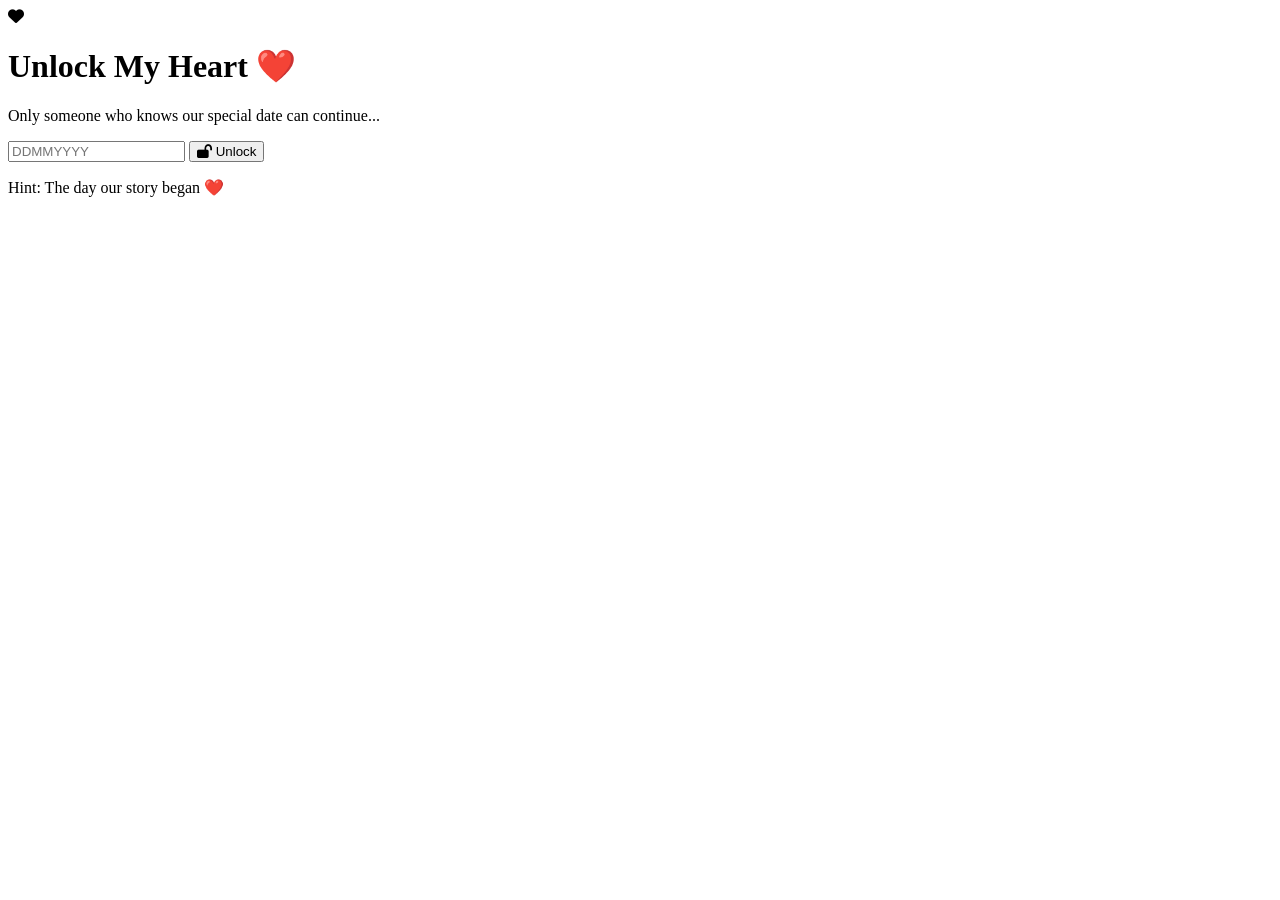
==== password.html @ 3a2ab138 "Add files via upload" ====
<!DOCTYPE html>
<html lang="en">

<head>

    <meta charset="UTF-8">
    <meta name="viewport"
          content="width=device-width, initial-scale=1.0">

    <title>Unlock My Heart ❤️</title>

    <link rel="stylesheet"
          href="css/style.css">

    <link rel="stylesheet"
href="https://cdnjs.cloudflare.com/ajax/libs/font-awesome/6.6.0/css/all.min.css">

</head>

<body class="password-page">

<div class="gradient"></div>
<div class="stars"></div>
<div class="moon"></div>

<div class="password-card">

    <div class="lock-icon">

        <i class="fa-solid fa-heart"></i>

    </div>

    <h1>

        Unlock My Heart ❤️

    </h1>

    <p>

        Only someone who knows our special date
        can continue...

    </p>

    <input

        id="password"

        type="password"

        placeholder="DDMMYYYY"

    >

    <button

        onclick="checkPassword()"

        class="btn">

        <i class="fa-solid fa-lock-open"></i>

        Unlock

    </button>

    <p class="hint">

        Hint:
        The day our story began ❤️

    </p>

    <p

        id="message"

        class="message">

    </p>

</div>

<script src="js/script.js"></script>

</body>

</html>
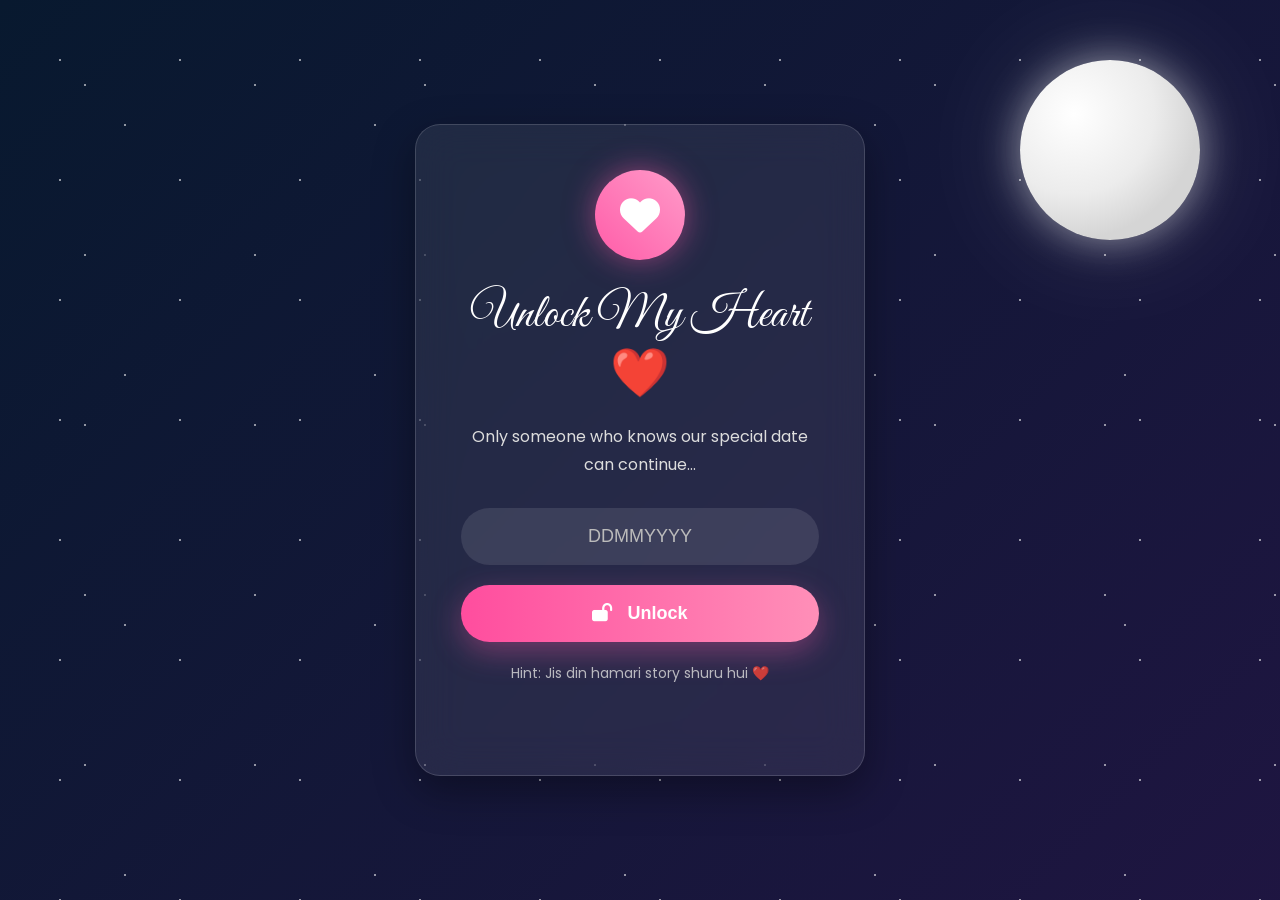
==== commit d941dcba: "Update password.html" ====
--- a/password.html
+++ b/password.html
@@ -10,7 +10,7 @@
     <title>Unlock My Heart ❤️</title>
 
     <link rel="stylesheet"
-          href="css/style.css">
+          href="style.css">
 
     <link rel="stylesheet"
 href="https://cdnjs.cloudflare.com/ajax/libs/font-awesome/6.6.0/css/all.min.css">
@@ -69,7 +69,7 @@
     <p class="hint">
 
         Hint:
-        The day our story began ❤️
+        Jis din hamari story shuru hui ❤️
 
     </p>
 
@@ -83,8 +83,8 @@
 
 </div>
 
-<script src="js/script.js"></script>
+<script src="script.js"></script>
 
 </body>
 
-</html>+</html>
--- a/style.css
+++ b/style.css
@@ -0,0 +1,1068 @@
+/* ===========================
+   GOOGLE FONTS
+=========================== */
+
+@import url('https://fonts.googleapis.com/css2?family=Poppins:wght@300;400;500;600;700&family=Great+Vibes&display=swap');
+
+/* ===========================
+   RESET
+=========================== */
+
+*{
+    margin:0;
+    padding:0;
+    box-sizing:border-box;
+}
+
+html{
+    scroll-behavior:smooth;
+}
+
+body{
+
+    font-family:'Poppins',sans-serif;
+
+    overflow:hidden;
+
+    height:100vh;
+
+    background:#050816;
+
+    color:#fff;
+
+    position:relative;
+
+}
+
+/* ===========================
+   ANIMATED BACKGROUND
+=========================== */
+
+.gradient{
+
+    position:fixed;
+
+    inset:0;
+
+    background:linear-gradient(
+        -45deg,
+        #050816,
+        #0c1331,
+        #261447,
+        #08192f
+    );
+
+    background-size:400% 400%;
+
+    animation:gradientMove 18s ease infinite;
+
+    z-index:-5;
+
+}
+
+@keyframes gradientMove{
+
+    0%{background-position:0% 50%;}
+
+    50%{background-position:100% 50%;}
+
+    100%{background-position:0% 50%;}
+
+}
+
+/* ===========================
+   STARS
+=========================== */
+
+.stars{
+
+    position:fixed;
+
+    inset:0;
+
+    background-image:
+
+    radial-gradient(circle,#ffffff 1px,transparent 1px),
+
+    radial-gradient(circle,#ffffff 1px,transparent 1px),
+
+    radial-gradient(circle,#ffffff 1px,transparent 1px);
+
+    background-size:
+
+    120px 120px,
+
+    170px 170px,
+
+    250px 250px;
+
+    opacity:.55;
+
+    animation:twinkle 4s linear infinite;
+
+    z-index:-4;
+
+}
+
+@keyframes twinkle{
+
+    0%,100%{
+
+        opacity:.3;
+
+    }
+
+    50%{
+
+        opacity:.8;
+
+    }
+
+}
+
+/* ===========================
+   MOON
+=========================== */
+
+.moon{
+
+    width:180px;
+
+    height:180px;
+
+    border-radius:50%;
+
+    position:absolute;
+
+    top:60px;
+
+    right:80px;
+
+    background:
+
+    radial-gradient(circle at 30% 30%,
+    #fff,
+    #ececec 45%,
+    #d5d5d5 70%);
+
+    box-shadow:
+
+    0 0 40px rgba(255,255,255,.5),
+
+    0 0 120px rgba(255,255,255,.15);
+
+    animation:moonFloat 6s ease-in-out infinite;
+
+}
+
+@keyframes moonFloat{
+
+    50%{
+
+        transform:translateY(-15px);
+
+    }
+
+}
+
+/* ===========================
+   HERO
+=========================== */
+
+.hero{
+
+    height:100vh;
+
+    display:flex;
+
+    justify-content:center;
+
+    align-items:center;
+
+    padding:30px;
+
+}
+
+.glass{
+
+    width:700px;
+
+    max-width:90%;
+
+    text-align:center;
+
+    padding:60px;
+
+    border-radius:30px;
+
+    background:rgba(255,255,255,.08);
+
+    backdrop-filter:blur(18px);
+
+    border:1px solid rgba(255,255,255,.15);
+
+    box-shadow:
+
+    0 20px 60px rgba(0,0,0,.35),
+
+    0 0 40px rgba(255,105,180,.15);
+
+    animation:cardIn 1.4s ease;
+
+}
+
+@keyframes cardIn{
+
+    from{
+
+        opacity:0;
+
+        transform:translateY(60px);
+
+    }
+
+    to{
+
+        opacity:1;
+
+        transform:none;
+
+    }
+
+}
+
+.tag{
+
+    color:#ff9ed2;
+
+    letter-spacing:4px;
+
+    font-size:15px;
+
+    text-transform:uppercase;
+
+}
+
+h1{
+
+    font-size:72px;
+
+    margin:25px 0;
+
+    font-family:'Great Vibes',cursive;
+
+    font-weight:normal;
+
+}
+
+h1 span{
+
+    font-size:60px;
+
+}
+
+.description{
+
+    font-size:20px;
+
+    line-height:1.9;
+
+    color:#eeeeee;
+
+    margin-bottom:45px;
+
+}
+
+/* ===========================
+   BUTTON
+=========================== */
+
+.btn{
+
+    display:inline-flex;
+
+    align-items:center;
+
+    gap:15px;
+
+    text-decoration:none;
+
+    padding:18px 40px;
+
+    border-radius:50px;
+
+    background:linear-gradient(90deg,#ff4d9e,#ff8fb8);
+
+    color:white;
+
+    font-weight:600;
+
+    font-size:18px;
+
+    position:relative;
+
+    overflow:hidden;
+
+    transition:.4s;
+
+    box-shadow:
+
+    0 10px 30px rgba(255,92,168,.35);
+
+}
+
+.btn::before{
+
+    content:"";
+
+    position:absolute;
+
+    left:-120%;
+
+    top:0;
+
+    width:70%;
+
+    height:100%;
+
+    background:rgba(255,255,255,.35);
+
+    transform:skewX(-30deg);
+
+}
+
+.btn:hover{
+
+    transform:translateY(-5px);
+
+    box-shadow:
+
+    0 20px 40px rgba(255,92,168,.45);
+
+}
+
+.btn:hover::before{
+
+    animation:shine .8s;
+
+}
+
+@keyframes shine{
+
+    to{
+
+        left:160%;
+
+    }
+
+}
+
+/* ===========================
+   MUSIC BUTTON
+=========================== */
+
+.music{
+
+    position:fixed;
+
+    top:30px;
+
+    left:30px;
+
+    width:60px;
+
+    height:60px;
+
+    border-radius:50%;
+
+    display:flex;
+
+    justify-content:center;
+
+    align-items:center;
+
+    background:rgba(255,255,255,.1);
+
+    backdrop-filter:blur(15px);
+
+    cursor:pointer;
+
+    transition:.4s;
+
+}
+
+.music:hover{
+
+    transform:rotate(360deg);
+
+    background:#ff5ca8;
+
+}
+
+/* ===========================
+   HEARTS
+=========================== */
+
+.heart{
+
+    position:absolute;
+
+    color:#ff5ca8;
+
+    font-size:26px;
+
+    opacity:.5;
+
+    animation:floatHeart linear infinite;
+
+}
+
+.h1{
+
+    left:10%;
+
+    animation-duration:10s;
+
+}
+
+.h2{
+
+    left:30%;
+
+    animation-duration:15s;
+
+    animation-delay:2s;
+
+}
+
+.h3{
+
+    left:55%;
+
+    animation-duration:12s;
+
+}
+
+.h4{
+
+    left:75%;
+
+    animation-duration:18s;
+
+}
+
+.h5{
+
+    left:90%;
+
+    animation-duration:11s;
+
+}
+
+@keyframes floatHeart{
+
+    from{
+
+        bottom:-80px;
+
+        transform:translateX(0) scale(.8);
+
+    }
+
+    50%{
+
+        transform:translateX(25px) scale(1.1);
+
+    }
+
+    to{
+
+        bottom:110%;
+
+        transform:translateX(-25px);
+
+    }
+
+}
+
+/* ===========================
+   SHOOTING STARS
+=========================== */
+
+.shooting-star{
+
+    position:absolute;
+
+    width:180px;
+
+    height:2px;
+
+    background:linear-gradient(to right,#fff,transparent);
+
+    transform:rotate(-35deg);
+
+    animation:shoot 6s linear infinite;
+
+}
+
+.s1{
+
+    top:120px;
+
+    left:-250px;
+
+}
+
+.s2{
+
+    top:220px;
+
+    left:-450px;
+
+    animation-delay:2s;
+
+}
+
+.s3{
+
+    top:60px;
+
+    left:-700px;
+
+    animation-delay:4s;
+
+}
+
+@keyframes shoot{
+
+    0%{
+
+        transform:translateX(0) rotate(-35deg);
+
+        opacity:0;
+
+    }
+
+    10%{
+
+        opacity:1;
+
+    }
+
+    100%{
+
+        transform:translateX(1800px) rotate(-35deg);
+
+        opacity:0;
+
+    }
+
+}
+
+/* ===========================
+   SCROLL INDICATOR
+=========================== */
+
+.scroll-indicator{
+
+    position:absolute;
+
+    bottom:35px;
+
+    left:50%;
+
+    transform:translateX(-50%);
+
+}
+
+.scroll-indicator span{
+
+    display:block;
+
+    width:24px;
+
+    height:40px;
+
+    border:2px solid rgba(255,255,255,.5);
+
+    border-radius:30px;
+
+    position:relative;
+
+}
+
+.scroll-indicator span::before{
+
+    content:"";
+
+    width:6px;
+
+    height:6px;
+
+    border-radius:50%;
+
+    background:white;
+
+    position:absolute;
+
+    left:50%;
+
+    transform:translateX(-50%);
+
+    top:8px;
+
+    animation:scrollAnim 1.5s infinite;
+
+}
+
+@keyframes scrollAnim{
+
+    from{
+
+        opacity:1;
+
+        top:8px;
+
+    }
+
+    to{
+
+        opacity:0;
+
+        top:24px;
+
+    }
+
+}
+
+/* ===========================
+   PARTICLE CANVAS
+=========================== */
+
+#particles{
+
+    position:fixed;
+
+    inset:0;
+
+    z-index:-3;
+
+    pointer-events:none;
+
+}
+
+/* ===========================
+   RESPONSIVE
+=========================== */
+
+@media(max-width:768px){
+
+    .moon{
+
+        width:110px;
+
+        height:110px;
+
+        right:20px;
+
+        top:20px;
+
+    }
+
+    h1{
+
+        font-size:48px;
+
+    }
+
+    .glass{
+
+        padding:40px 25px;
+
+    }
+
+    .description{
+
+        font-size:17px;
+
+    }
+
+    .btn{
+
+        padding:16px 28px;
+
+    }
+
+}
+
+/* ===========================
+   PASSWORD PAGE
+=========================== */
+
+.password-page{
+
+    display:flex;
+    
+    justify-content:center;
+    
+    align-items:center;
+    
+    min-height:100vh;
+    
+    padding:25px;
+    
+    overflow:hidden;
+    
+    }
+    
+    .password-card{
+    
+    width:450px;
+    
+    max-width:100%;
+    
+    padding:45px;
+    
+    border-radius:25px;
+    
+    text-align:center;
+    
+    background:rgba(255,255,255,.08);
+    
+    backdrop-filter:blur(20px);
+    
+    border:1px solid rgba(255,255,255,.15);
+    
+    box-shadow:0 15px 40px rgba(0,0,0,.35);
+    
+    animation:cardIn 1s;
+    
+    z-index:5;
+    
+    }
+    
+    .lock-icon{
+    
+    width:90px;
+    
+    height:90px;
+    
+    margin:auto;
+    
+    margin-bottom:20px;
+    
+    border-radius:50%;
+    
+    display:flex;
+    
+    justify-content:center;
+    
+    align-items:center;
+    
+    font-size:40px;
+    
+    background:linear-gradient(45deg,#ff5ca8,#ff9bc9);
+    
+    box-shadow:0 0 30px rgba(255,92,168,.5);
+    
+    animation:pulse 2s infinite;
+    
+    }
+    
+    .password-card h1{
+    
+    font-size:48px;
+    
+    margin-bottom:15px;
+    
+    }
+    
+    .password-card p{
+    
+    color:#ddd;
+    
+    line-height:1.7;
+    
+    }
+    
+    .password-card input{
+    
+    width:100%;
+    
+    margin:30px 0 20px;
+    
+    padding:18px;
+    
+    font-size:18px;
+    
+    border:none;
+    
+    outline:none;
+    
+    border-radius:50px;
+    
+    background:rgba(255,255,255,.1);
+    
+    color:white;
+    
+    text-align:center;
+    
+    }
+    
+    .password-card input::placeholder{
+    
+    color:#bbb;
+    
+    }
+    
+    .password-card button{
+    
+    width:100%;
+    
+    justify-content:center;
+    
+    border:none;
+    
+    cursor:pointer;
+    
+    }
+    
+    .hint{
+    
+    margin-top:20px;
+    
+    font-size:14px;
+    
+    opacity:.8;
+    
+    }
+    
+    .message{
+    
+    margin-top:20px;
+    
+    font-weight:600;
+    
+    font-size:18px;
+    
+    min-height:24px;
+    
+    }
+    
+    .success{
+    
+    color:#74ff9b;
+    
+    }
+    
+    .error{
+    
+    color:#ff8080;
+    
+    }
+    
+    @keyframes pulse{
+    
+    0%,100%{
+    
+    transform:scale(1);
+    
+    }
+    
+    50%{
+    
+    transform:scale(1.08);
+    
+    }
+    
+    }
+    
+    @media(max-width:768px){
+    
+    .password-card{
+    
+    padding:30px 22px;
+    
+    }
+    
+    .password-card h1{
+    
+    font-size:36px;
+    
+    }
+    
+    .lock-icon{
+    
+    width:75px;
+    
+    height:75px;
+    
+    font-size:32px;
+    
+    }
+    
+    }
+
+    /* ===========================
+   ANIMATIONS
+=========================== */
+
+@keyframes gradientMove {
+    
+}
+
+@keyframes twinkle {
+    
+}
+
+@keyframes moonFloat {
+    
+}
+
+@keyframes cardIn {
+    
+}
+
+@keyframes floatHeart {
+    
+}
+
+@keyframes shoot {
+    
+}
+
+@keyframes scrollAnim {
+    
+}
+
+@keyframes pulse {
+    
+}
+
+/* Shake Animation */
+@keyframes shake {
+
+    0%,100%{
+        transform: translateX(0);
+    }
+
+    20%{
+        transform: translateX(-8px);
+    }
+
+    40%{
+        transform: translateX(8px);
+    }
+
+    60%{
+        transform: translateX(-8px);
+    }
+
+    80%{
+        transform: translateX(8px);
+    }
+}
+
+/* ===========================
+   LETTER PAGE
+=========================== */
+
+.letter-page{
+
+    display:flex;
+    
+    justify-content:center;
+    
+    align-items:center;
+    
+    min-height:100vh;
+    
+    padding:30px;
+    
+    }
+    
+    .letter-card{
+    
+    width:850px;
+    
+    max-width:95%;
+    
+    padding:50px;
+    
+    border-radius:25px;
+    
+    background:rgba(255,255,255,.08);
+    
+    backdrop-filter:blur(18px);
+    
+    border:1px solid rgba(255,255,255,.15);
+    
+    box-shadow:0 20px 50px rgba(0,0,0,.35);
+    
+    animation:cardIn 1s;
+    
+    }
+    
+    .letter-title{
+    
+    text-align:center;
+    
+    letter-spacing:4px;
+    
+    color:#ff9ecf;
+    
+    text-transform:uppercase;
+    
+    margin-bottom:20px;
+    
+    }
+    
+    .letter-card h1{
+    
+    text-align:center;
+    
+    margin-bottom:40px;
+    
+    }
+    
+    .letter-text{
+    
+    font-size:22px;
+    
+    line-height:2;
+    
+    min-height:260px;
+    
+    color:#f2f2f2;
+    
+    white-space:pre-line;
+    
+    }
+    
+    .next-btn{
+    
+    margin-top:40px;
+    
+    display:inline-flex;
+    
+    }
+    
+    @media(max-width:768px){
+    
+    .letter-card{
+    
+    padding:30px 20px;
+    
+    }
+    
+    .letter-text{
+    
+    font-size:18px;
+    
+    line-height:1.8;
+    
+    min-height:320px;
+    
+    }
+    
+    }
